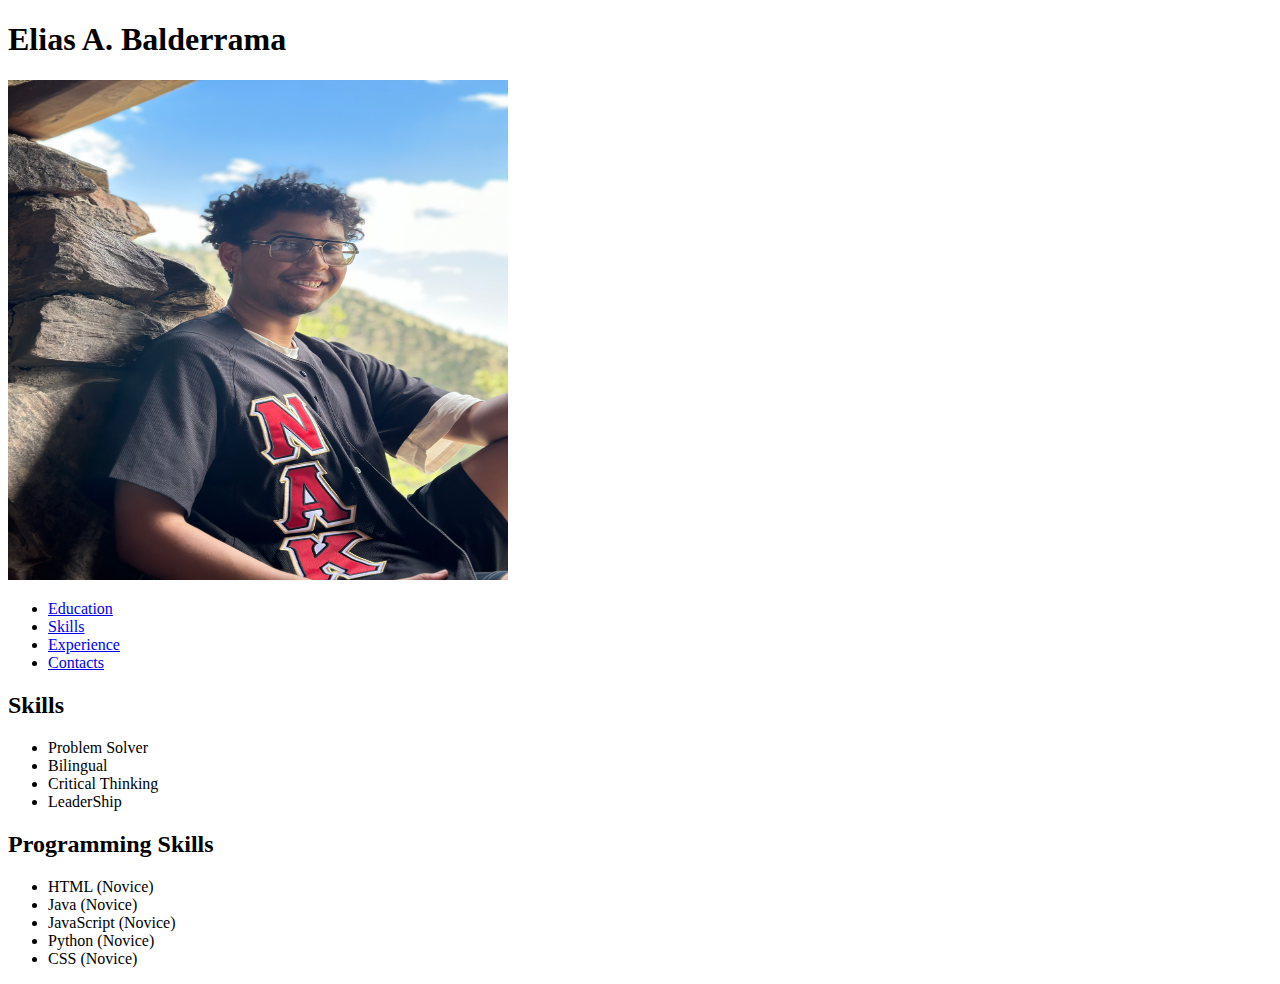
==== resume/index.html @ f1e09954 "Update index.html" ====
<!DOCTYPE html>
<html lang="en">
<html>
  <head>
    <title>Resume</title>
    <link rel="stylesheet" href="css/style.css">
    <meta charset="UTF-8">
  </head>
  <body>
    <nav>
      <h1>Elias A. Balderrama</h1>
      <img src = "images/IMG_2335.jpeg" alt="Image of myself" width="500" height="500"> 
      <ul>
        <li><a href=education.html#education>Education</a></li>
        <li><a href=#skill>Skills</a></li>
        <li><a href=#experience>Experience</a></li>
        <li><a href=#contact>Contacts</a></li>
      </ul>
    </nav>
    <section id = "skill">
      <h2>Skills</h2>
      <ul>
        <li>Problem Solver</li>
        <li>Bilingual</li>
        <li>Critical Thinking</li>
        <li>LeaderShip</li>
      </ul>
      <h2>Programming Skills</h2>
      <ul>
        <li>HTML (Novice)</li>
        <li>Java (Novice)</li>
        <li>JavaScript (Novice)</li>
        <li>Python (Novice)</li>
        <li>CSS (Novice)</li>
      </ul>
    </section>
  </body>
</html>
---- resume/css/style.css ----

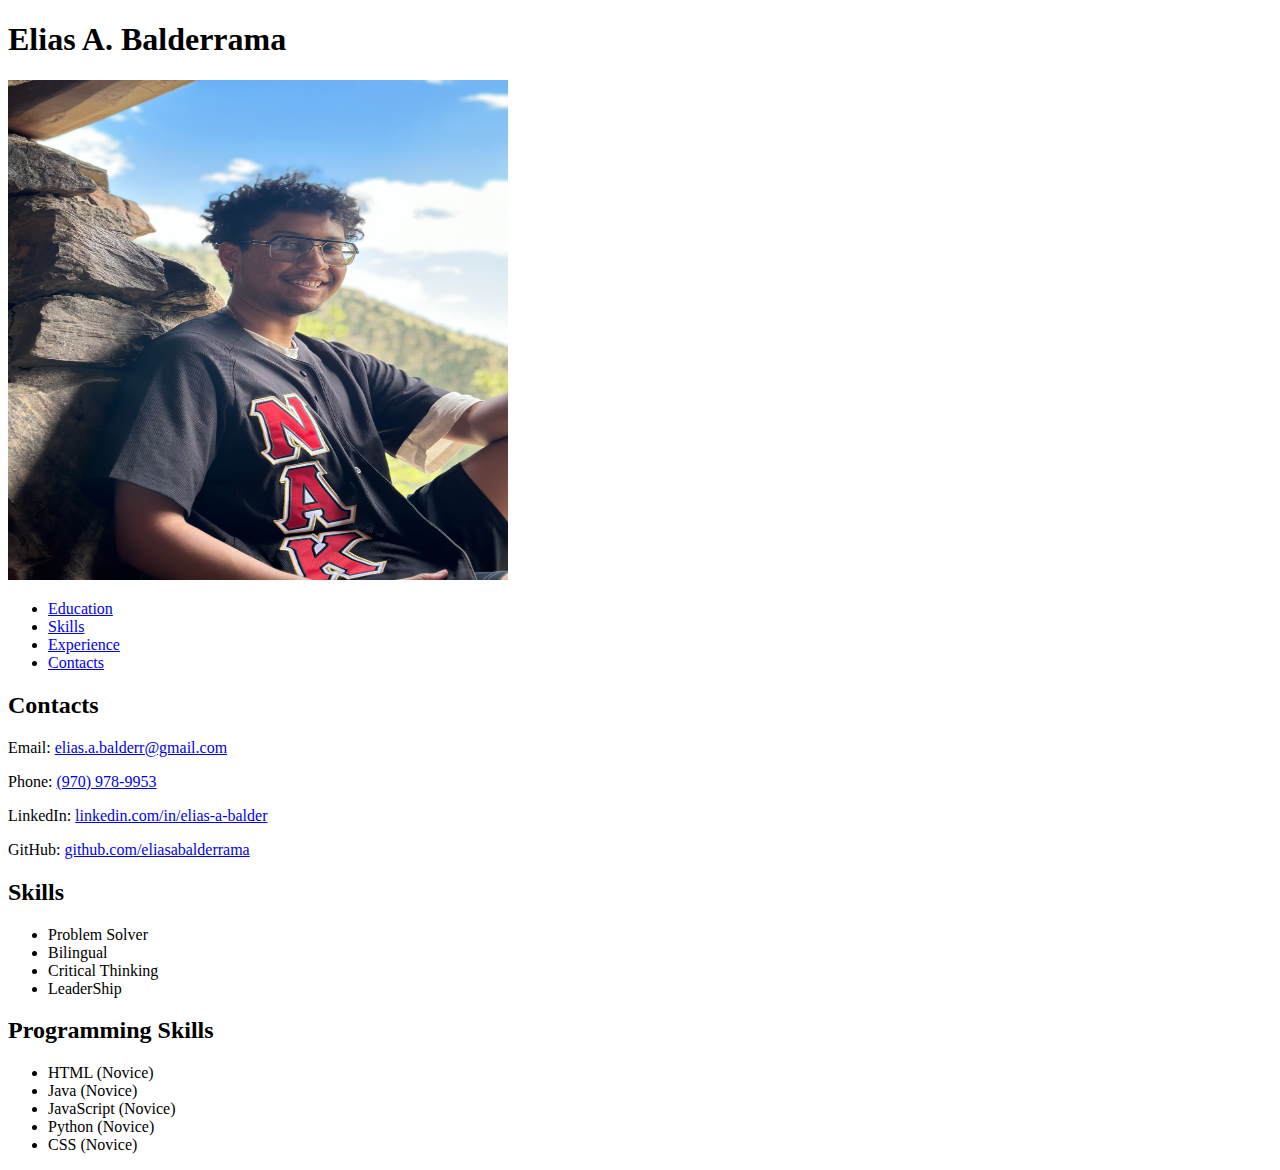
==== commit b665d938: "Update index.html" ====
--- a/resume/index.html
+++ b/resume/index.html
@@ -16,6 +16,15 @@
         <li><a href=#experience>Experience</a></li>
         <li><a href=#contact>Contacts</a></li>
       </ul>
+      <div class="contact">
+            <h2>Contacts</h2>
+            <div class="contact-details">
+                <p>Email: <a href="mailto:elias.a.balderr@gmail.com">elias.a.balderr@gmail.com</a></p>
+                <p>Phone: <a href="tel:9709789953">(970) 978-9953</a></p>
+                <p>LinkedIn: <a href="https://www.linkedin.com/in/elias-a-balderr/">linkedin.com/in/elias-a-balder</a></p>
+                <p>GitHub: <a href="https://github.com/EliasABalderrama">github.com/eliasabalderrama</a></p>
+            </div>
+        </div>
     </nav>
     <section id = "skill">
       <h2>Skills</h2>
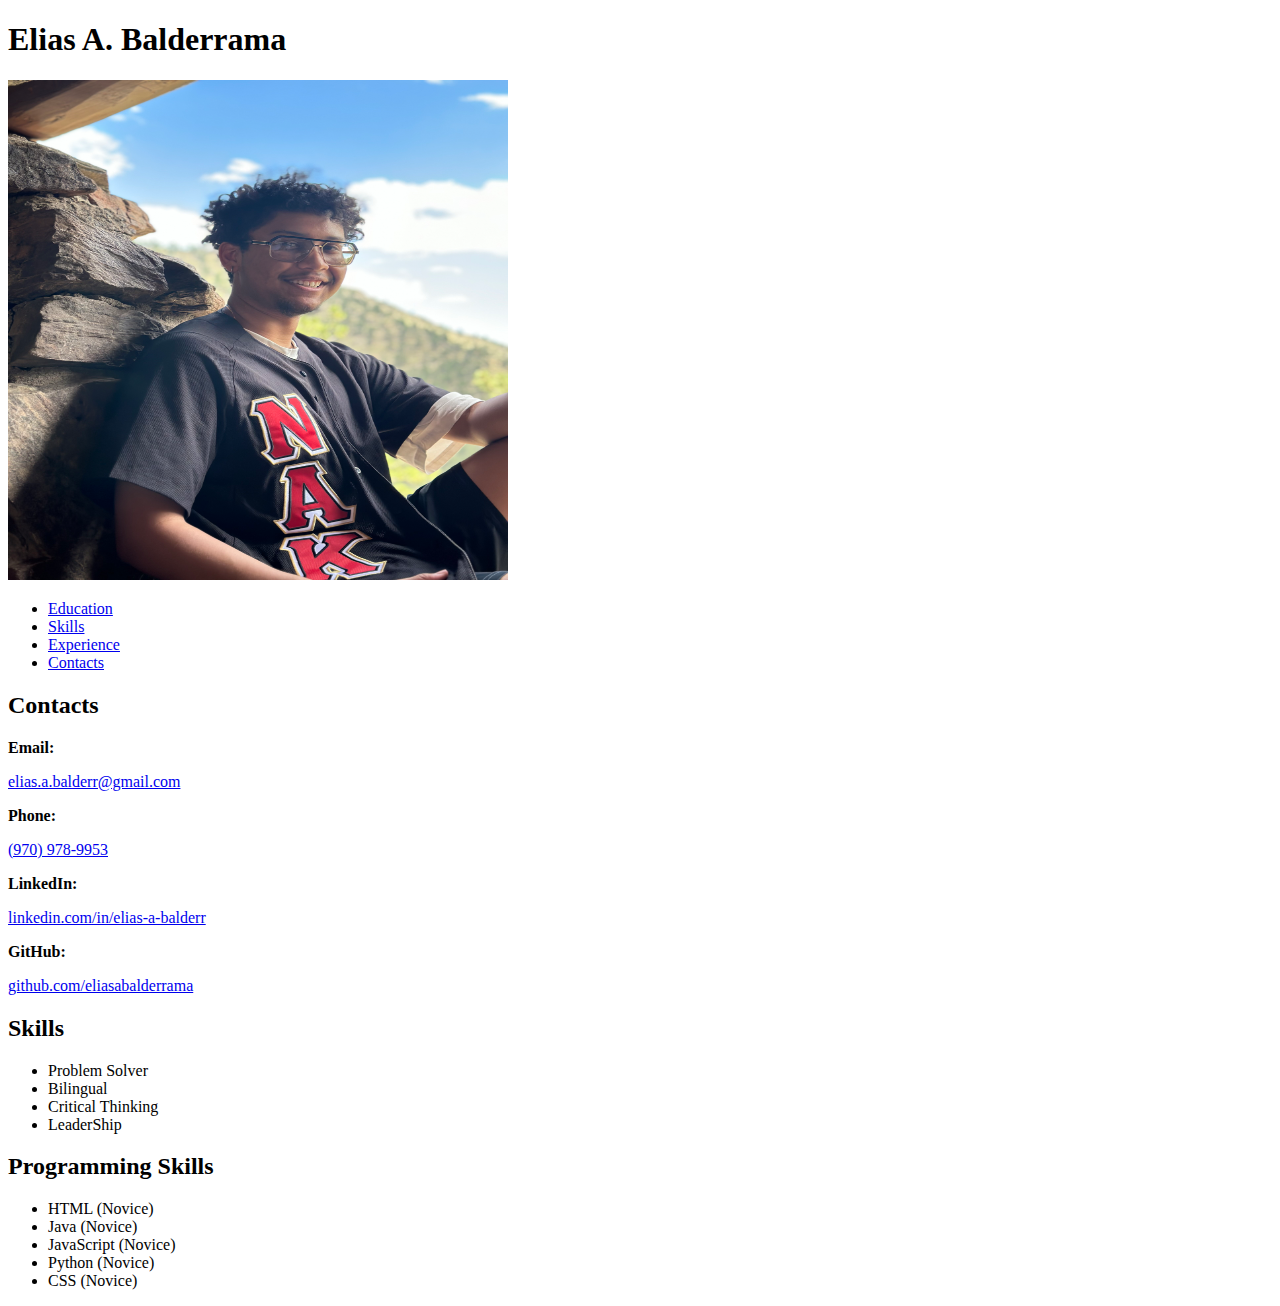
==== commit db06e6a1: "Update index.html" ====
--- a/resume/index.html
+++ b/resume/index.html
@@ -17,14 +17,18 @@
         <li><a href=#contact>Contacts</a></li>
       </ul>
       <div class="contact">
-            <h2>Contacts</h2>
-            <div class="contact-details">
-                <p>Email: <a href="mailto:elias.a.balderr@gmail.com">elias.a.balderr@gmail.com</a></p>
-                <p>Phone: <a href="tel:9709789953">(970) 978-9953</a></p>
-                <p>LinkedIn: <a href="https://www.linkedin.com/in/elias-a-balderr/">linkedin.com/in/elias-a-balder</a></p>
-                <p>GitHub: <a href="https://github.com/EliasABalderrama">github.com/eliasabalderrama</a></p>
-            </div>
+        <h2>Contacts</h2>
+        <div class="contact-details">
+            <p><strong>Email:</strong></p>
+            <p><a href="mailto:elias.a.balderr@gmail.com">elias.a.balderr@gmail.com</a></p>
+            <p><strong>Phone:</strong></p>
+            <p><a href="tel:9709789953">(970) 978-9953</a></p>
+            <p><strong>LinkedIn:</strong></p>
+            <p><a href="https://www.linkedin.com/in/elias-a-balderr/">linkedin.com/in/elias-a-balderr</a></p>
+            <p><strong>GitHub:</strong></p>
+            <p><a href="https://github.com/EliasABalderrama">github.com/eliasabalderrama</a></p>
         </div>
+    </div>
     </nav>
     <section id = "skill">
       <h2>Skills</h2>
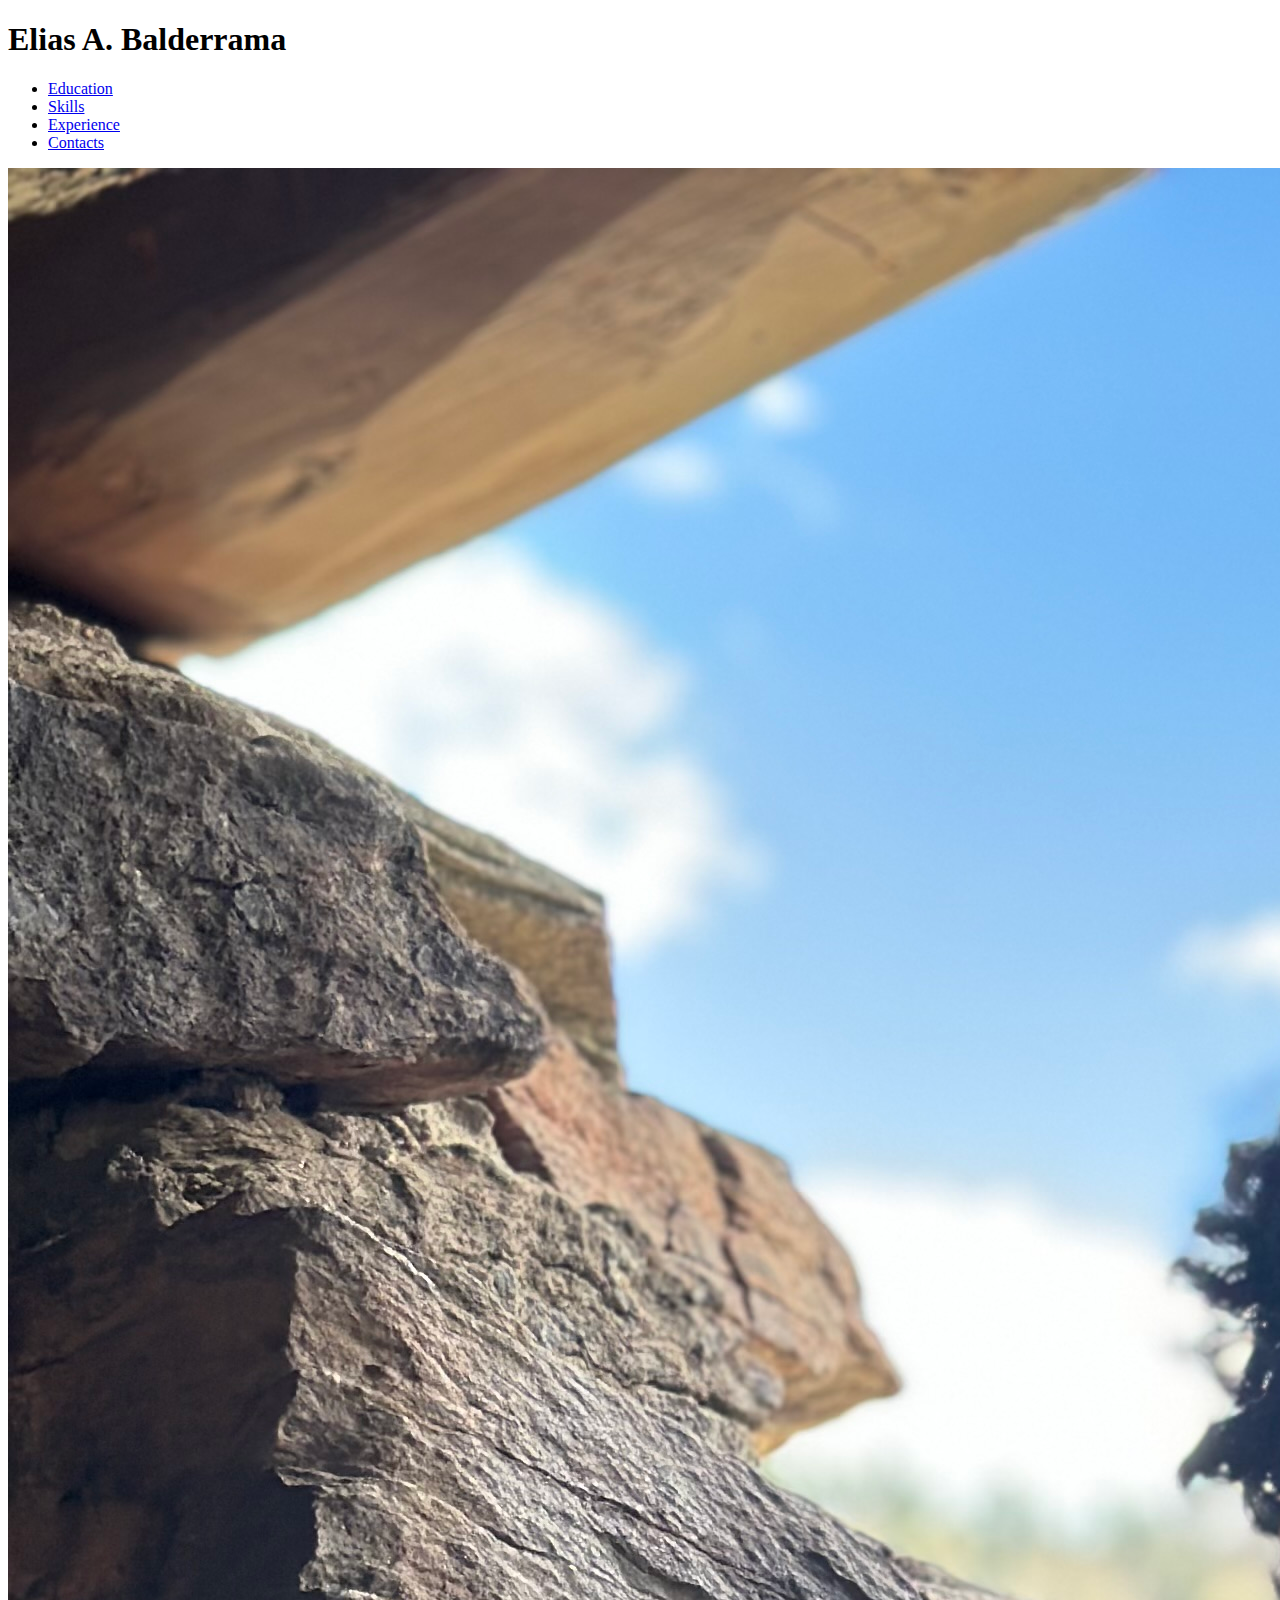
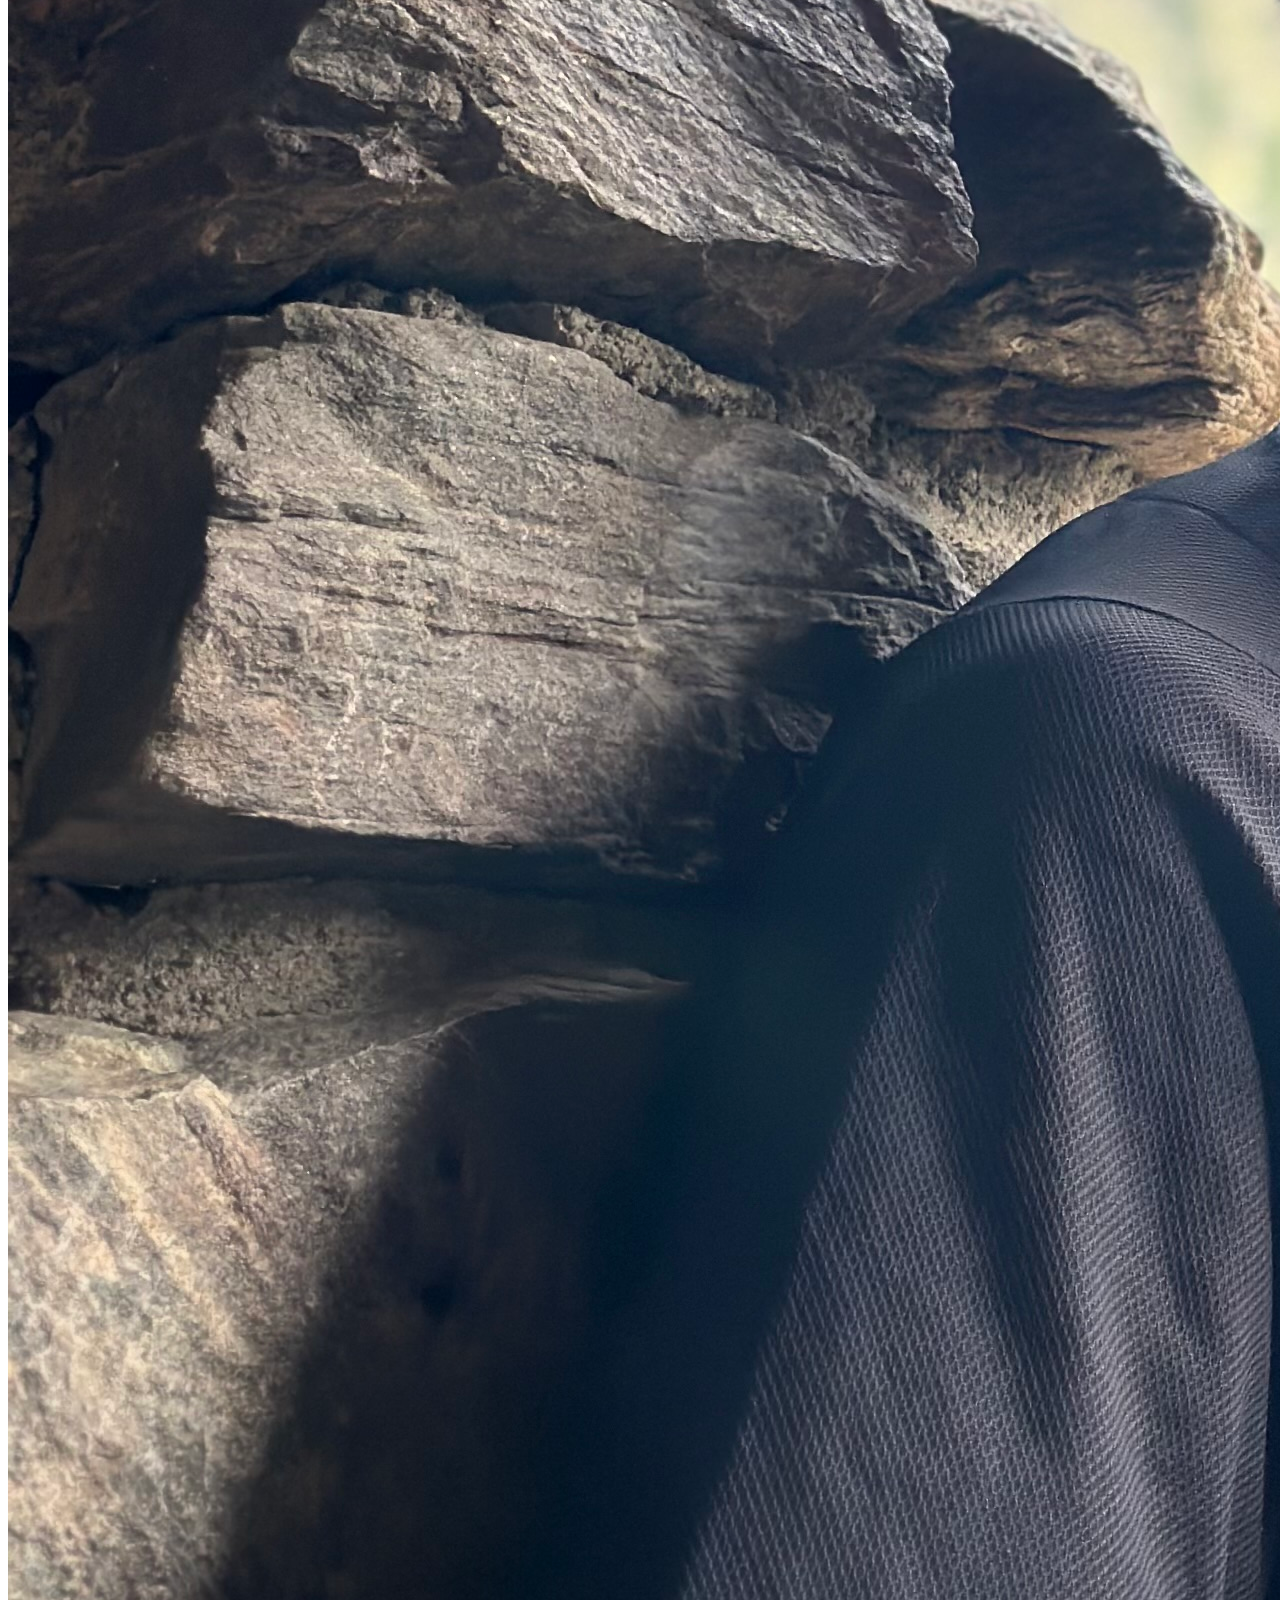
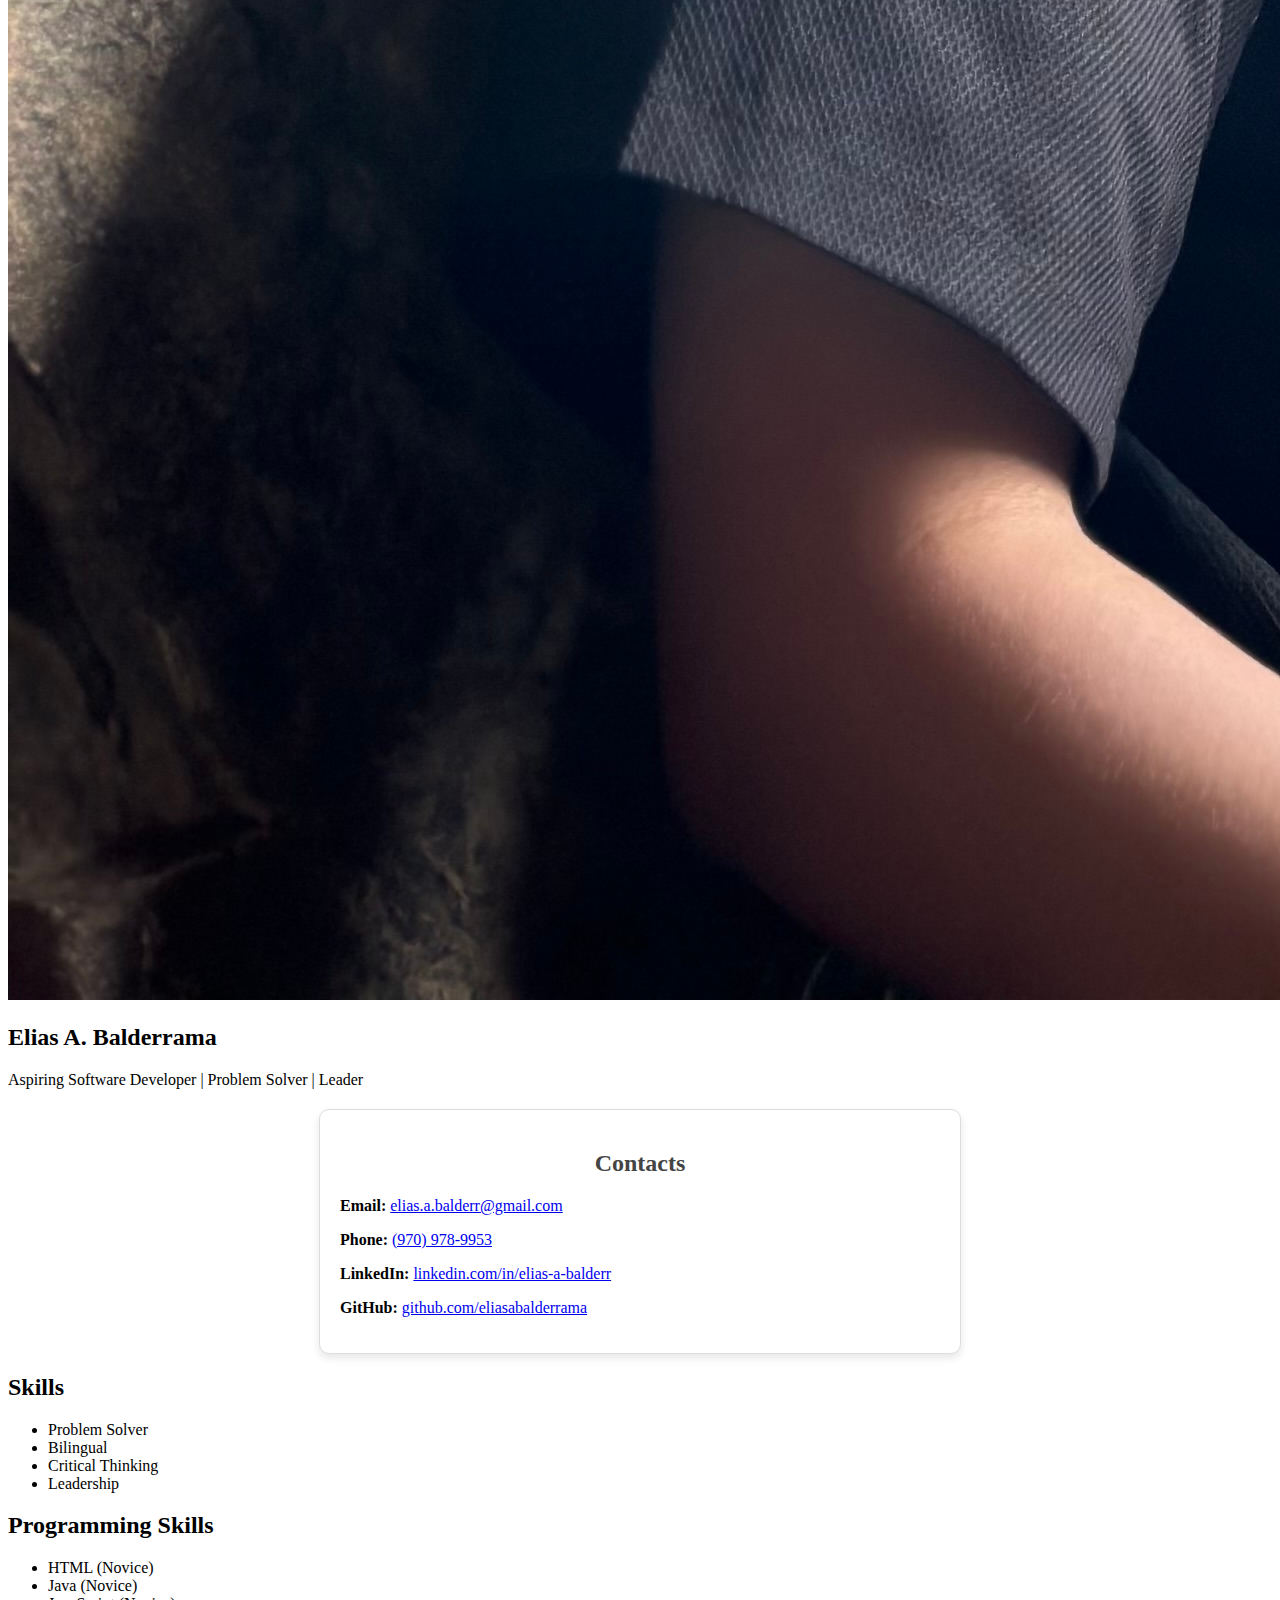
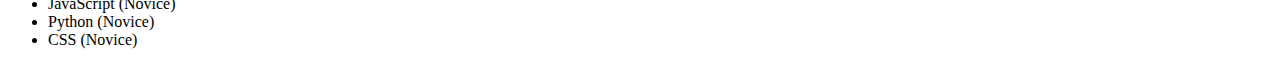
==== commit 5b475ccf: "Update index.html" ====
--- a/resume/index.html
+++ b/resume/index.html
@@ -9,34 +9,32 @@
   <body>
     <nav>
       <h1>Elias A. Balderrama</h1>
-      <img src = "images/IMG_2335.jpeg" alt="Image of myself" width="500" height="500"> 
       <ul>
-        <li><a href=education.html#education>Education</a></li>
-        <li><a href=#skill>Skills</a></li>
-        <li><a href=#experience>Experience</a></li>
-        <li><a href=#contact>Contacts</a></li>
+        <li><a href="education.html#education">Education</a></li>
+        <li><a href="#skill">Skills</a></li>
+        <li><a href="#experience">Experience</a></li>
+        <li><a href="#contact">Contacts</a></li>
       </ul>
-      <div class="contact">
-        <h2>Contacts</h2>
-        <div class="contact-details">
-            <p><strong>Email:</strong></p>
-            <p><a href="mailto:elias.a.balderr@gmail.com">elias.a.balderr@gmail.com</a></p>
-            <p><strong>Phone:</strong></p>
-            <p><a href="tel:9709789953">(970) 978-9953</a></p>
-            <p><strong>LinkedIn:</strong></p>
-            <p><a href="https://www.linkedin.com/in/elias-a-balderr/">linkedin.com/in/elias-a-balderr</a></p>
-            <p><strong>GitHub:</strong></p>
-            <p><a href="https://github.com/EliasABalderrama">github.com/eliasabalderrama</a></p>
-        </div>
+    </nav>
+    <header>
+      <img src="images/IMG_2335.jpeg" alt="Image of myself">
+      <h2>Elias A. Balderrama</h2>
+      <p>Aspiring Software Developer | Problem Solver | Leader</p>
+    </header>
+    <div class="contact" id="contact">
+      <h2>Contacts</h2>
+      <p><strong>Email:</strong> <a href="mailto:elias.a.balderr@gmail.com">elias.a.balderr@gmail.com</a></p>
+      <p><strong>Phone:</strong> <a href="tel:9709789953">(970) 978-9953</a></p>
+      <p><strong>LinkedIn:</strong> <a href="https://www.linkedin.com/in/elias-a-balderr/">linkedin.com/in/elias-a-balderr</a></p>
+      <p><strong>GitHub:</strong> <a href="https://github.com/EliasABalderrama">github.com/eliasabalderrama</a></p>
     </div>
-    </nav>
-    <section id = "skill">
+    <section id="skill">
       <h2>Skills</h2>
       <ul>
         <li>Problem Solver</li>
         <li>Bilingual</li>
         <li>Critical Thinking</li>
-        <li>LeaderShip</li>
+        <li>Leadership</li>
       </ul>
       <h2>Programming Skills</h2>
       <ul>
@@ -49,3 +47,4 @@
     </section>
   </body>
 </html>
+
--- a/resume/css/style.css
+++ b/resume/css/style.css
@@ -1 +1,30 @@
-
+.contact {
+  background: #fff;
+  border: 1px solid #ddd;
+  border-radius: 10px;
+  padding: 20px;
+  max-width: 600px;
+  margin: 20px auto;
+  box-shadow: 0 4px 8px rgba(0, 0, 0, 0.1);
+}
+.contact h2 {
+  text-align: center;
+  margin-bottom: 20px;
+  font-size: 24px;
+  color: #444;
+}
+.contact-details {
+  display: grid;
+  grid-template-columns: 1fr 2fr;
+  gap: 10px;
+}
+.contact-details p {
+  margin: 0;
+}
+.contact-details a {
+  color: #007BFF;
+  text-decoration: none;
+}
+.contact-details a: hover {
+  text-decoration: underline;
+}
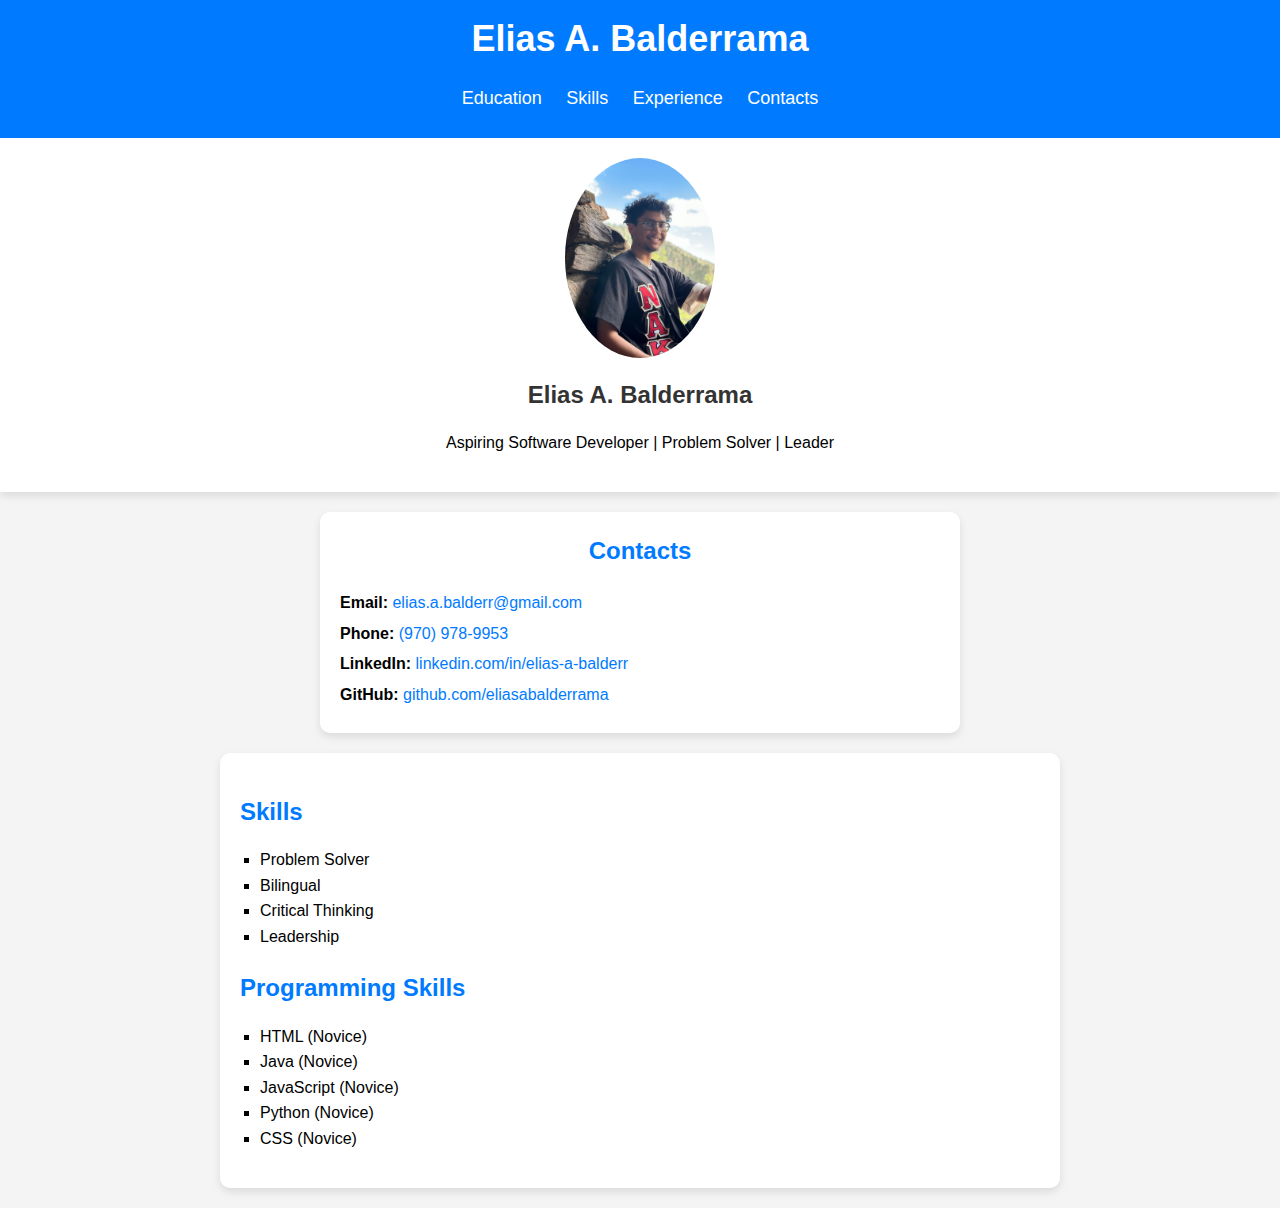
==== commit 83e34977: "Update index.html" ====
--- a/resume/index.html
+++ b/resume/index.html
@@ -17,7 +17,7 @@
       </ul>
     </nav>
     <header>
-      <img src="images/IMG_2335.jpeg" alt="Image of myself">
+      <img src="images/IMG_2335.jpeg" alt="Image of myself" with="600" height="500">
       <h2>Elias A. Balderrama</h2>
       <p>Aspiring Software Developer | Problem Solver | Leader</p>
     </header>
--- a/resume/css/style.css
+++ b/resume/css/style.css
@@ -1,30 +1,87 @@
+body {
+  font-family: Arial, sans-serif;
+  line-height: 1.6;
+  margin: 0;
+  padding: 0;
+  background-color: #f4f4f4;
+}
+
+nav {
+  background: #007BFF;
+  color: #fff;
+  padding: 10px 20px;
+  text-align: center;
+}
+nav h1 {
+  margin: 0;
+  font-size: 36px;
+}
+nav ul {
+  list-style: none;
+  padding: 0;
+}
+nav ul li {
+  display: inline;
+  margin: 0 10px;
+}
+nav ul li a {
+  color: #fff;
+  text-decoration: none;
+  font-size: 18px;
+}
+
+header {
+  text-align: center;
+  padding: 20px;
+  background: #fff;
+  margin-bottom: 20px;
+  box-shadow: 0 4px 8px rgba(0, 0, 0, 0.1);
+}
+header img {
+  border-radius: 50%;
+  max-width: 150px;
+  height: auto;
+}
+header h2 {
+  margin: 10px 0;
+  color: #333;
+}
+
 .contact {
   background: #fff;
-  border: 1px solid #ddd;
+  margin: 20px auto;
+  max-width: 600px;
+  padding: 20px;
   border-radius: 10px;
-  padding: 20px;
-  max-width: 600px;
-  margin: 20px auto;
   box-shadow: 0 4px 8px rgba(0, 0, 0, 0.1);
 }
 .contact h2 {
+  margin-top: 0;
   text-align: center;
-  margin-bottom: 20px;
-  font-size: 24px;
-  color: #444;
+  color: #007BFF;
 }
-.contact-details {
-  display: grid;
-  grid-template-columns: 1fr 2fr;
-  gap: 10px;
+.contact p {
+  margin: 5px 0;
 }
-.contact-details p {
-  margin: 0;
-}
-.contact-details a {
+.contact a {
   color: #007BFF;
   text-decoration: none;
 }
-.contact-details a: hover {
-  text-decoration: underline;
+
+section {
+  background: #fff;
+  margin: 20px auto;
+  max-width: 800px;
+  padding: 20px;
+  border-radius: 10px;
+  box-shadow: 0 4px 8px rgba(0, 0, 0, 0.1);
 }
+section h2 {
+  color: #007BFF;
+  margin-bottom: 15px;
+}
+section ul {
+  list-style: square;
+  padding-left: 20px;
+}
+
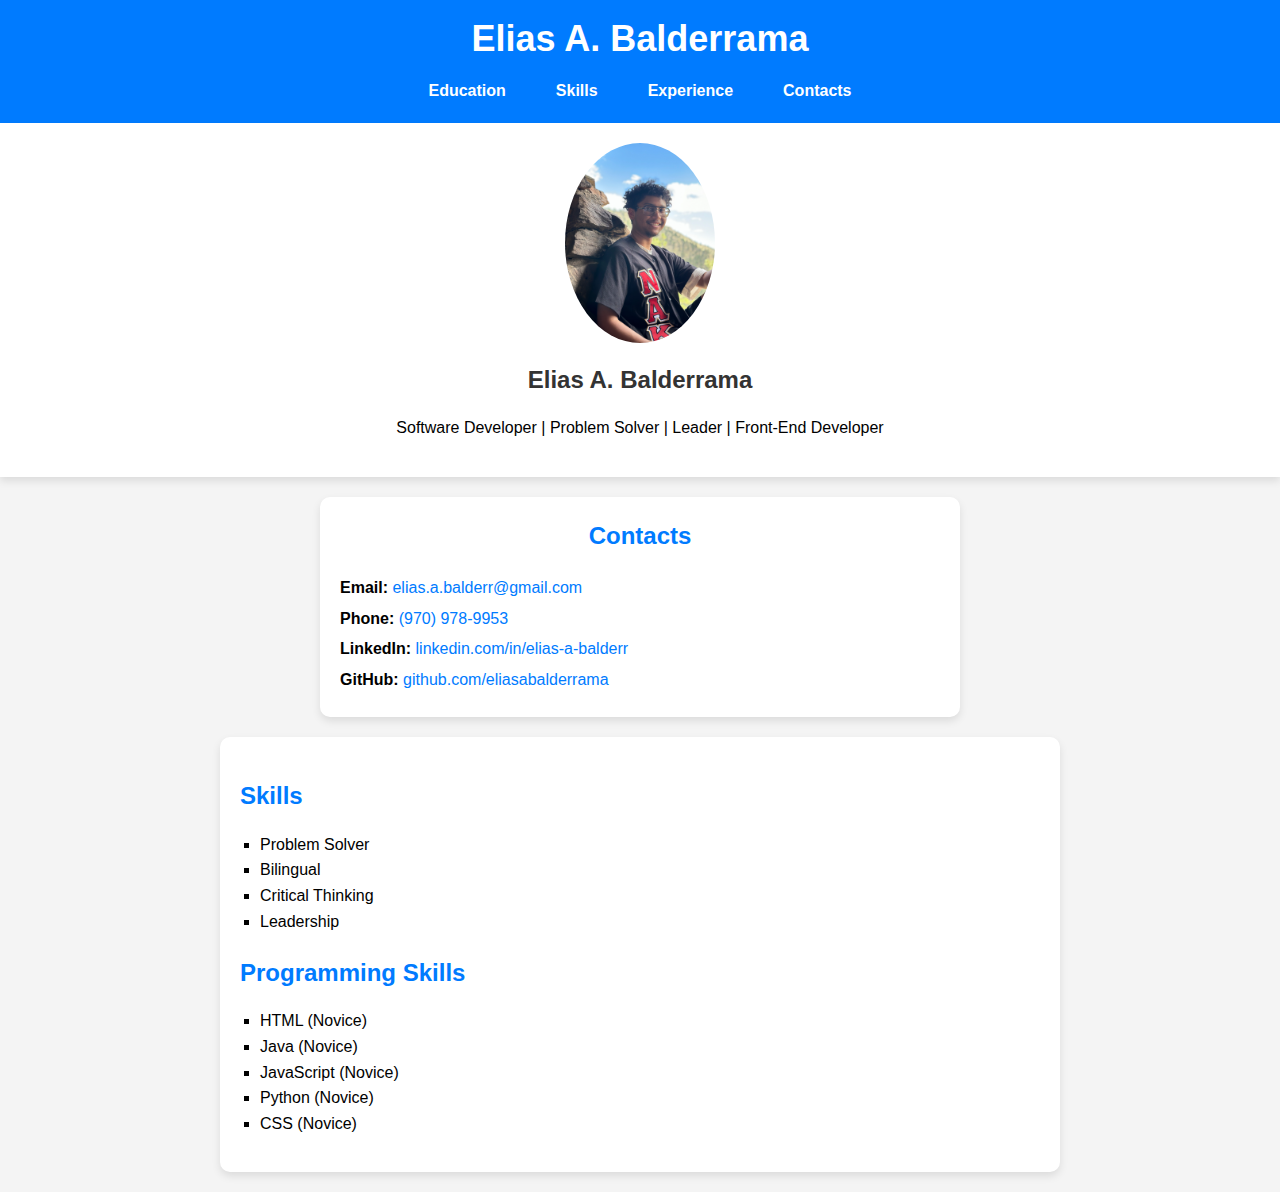
==== commit 7c1b4edb: "Update index.html" ====
--- a/resume/index.html
+++ b/resume/index.html
@@ -9,7 +9,7 @@
   <body>
     <nav>
       <h1>Elias A. Balderrama</h1>
-      <ul>
+      <ul class="nav-menu">
         <li><a href="education.html#education">Education</a></li>
         <li><a href="#skill">Skills</a></li>
         <li><a href="#experience">Experience</a></li>
@@ -17,9 +17,9 @@
       </ul>
     </nav>
     <header>
-      <img src="images/IMG_2335.jpeg" alt="Image of myself" with="600" height="500">
+      <img src="images/IMG_2335.jpeg" alt="Image of myself">
       <h2>Elias A. Balderrama</h2>
-      <p>Aspiring Software Developer | Problem Solver | Leader</p>
+      <p> Software Developer | Problem Solver | Leader | Front-End Developer </p>
     </header>
     <div class="contact" id="contact">
       <h2>Contacts</h2>
--- a/resume/css/style.css
+++ b/resume/css/style.css
@@ -16,18 +16,28 @@
   margin: 0;
   font-size: 36px;
 }
-nav ul {
-  list-style: none;
+.nav-menu {
+  display: flex; 
+  justify-content: center; 
   padding: 0;
+  margin: 10px 0;
+  list-style: none; 
 }
-nav ul li {
-  display: inline;
-  margin: 0 10px;
+.nav-menu li {
+  margin: 0 15px; 
 }
-nav ul li a {
-  color: #fff;
-  text-decoration: none;
-  font-size: 18px;
+.nav-menu a {
+  text-decoration: none; 
+  color: #fff; 
+  font-weight: bold;
+  font-size: 16px;
+  padding: 5px 10px;
+  border-radius: 5px; 
+  transition: background-color 0.3s ease; 
+}
+.nav-menu a: hover {
+  background-color: #0056b3; 
+  color: #f4f4f4; 
 }
 
 header {
@@ -67,7 +77,6 @@
   color: #007BFF;
   text-decoration: none;
 }
-
 section {
   background: #fff;
   margin: 20px auto;
@@ -84,4 +93,30 @@
   list-style: square;
   padding-left: 20px;
 }
+#education {
+  background: #fff;
+  margin: 20px auto;
+  max-width: 800px;
+  padding: 20px;
+  border-radius: 10px;
+  box-shadow: 0 4px 8px rgba(0, 0, 0, 0.1);
+}
 
+#education h2 {
+  color: #007BFF;
+  margin-bottom: 15px;
+}
+
+#education ul {
+  list-style: square;
+  padding-left: 20px;
+}
+
+#education p {
+  margin-top: 15px;
+  font-size: 16px;
+  color: #555;
+}
+
+
+
